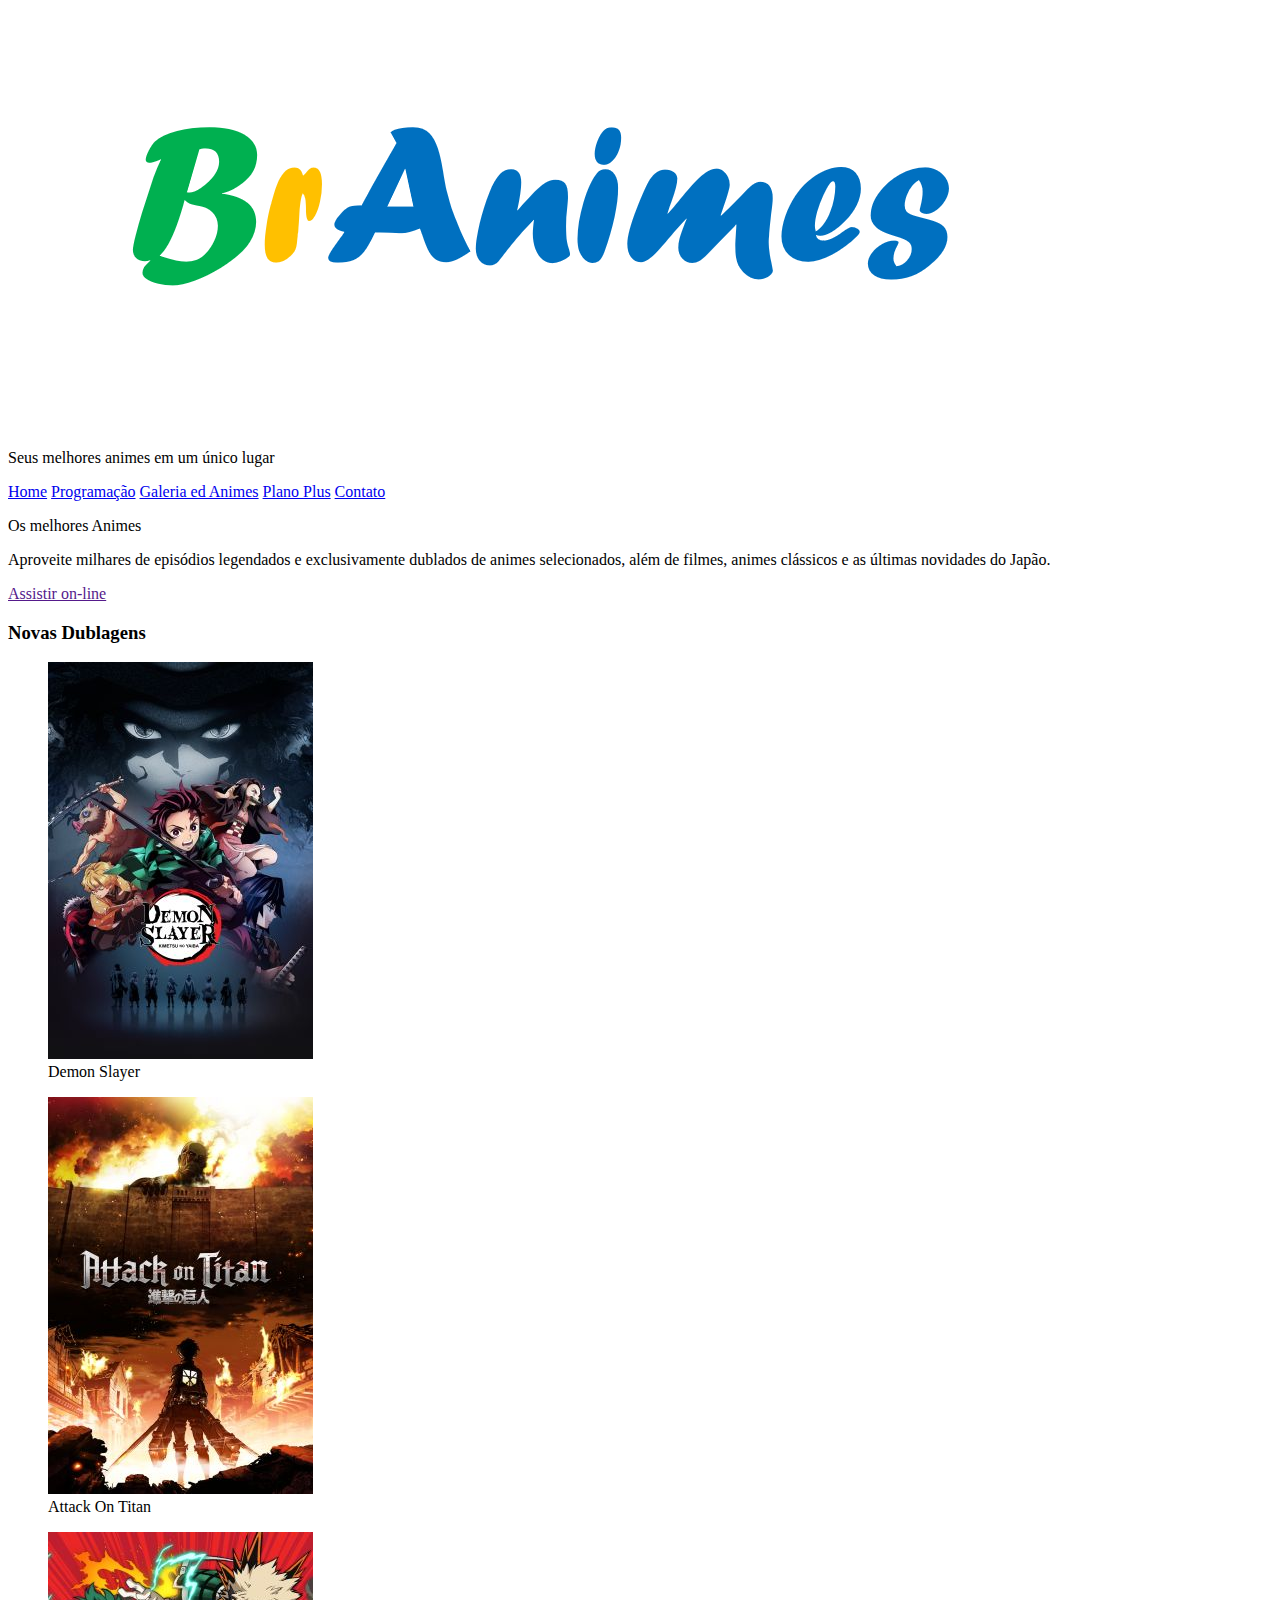
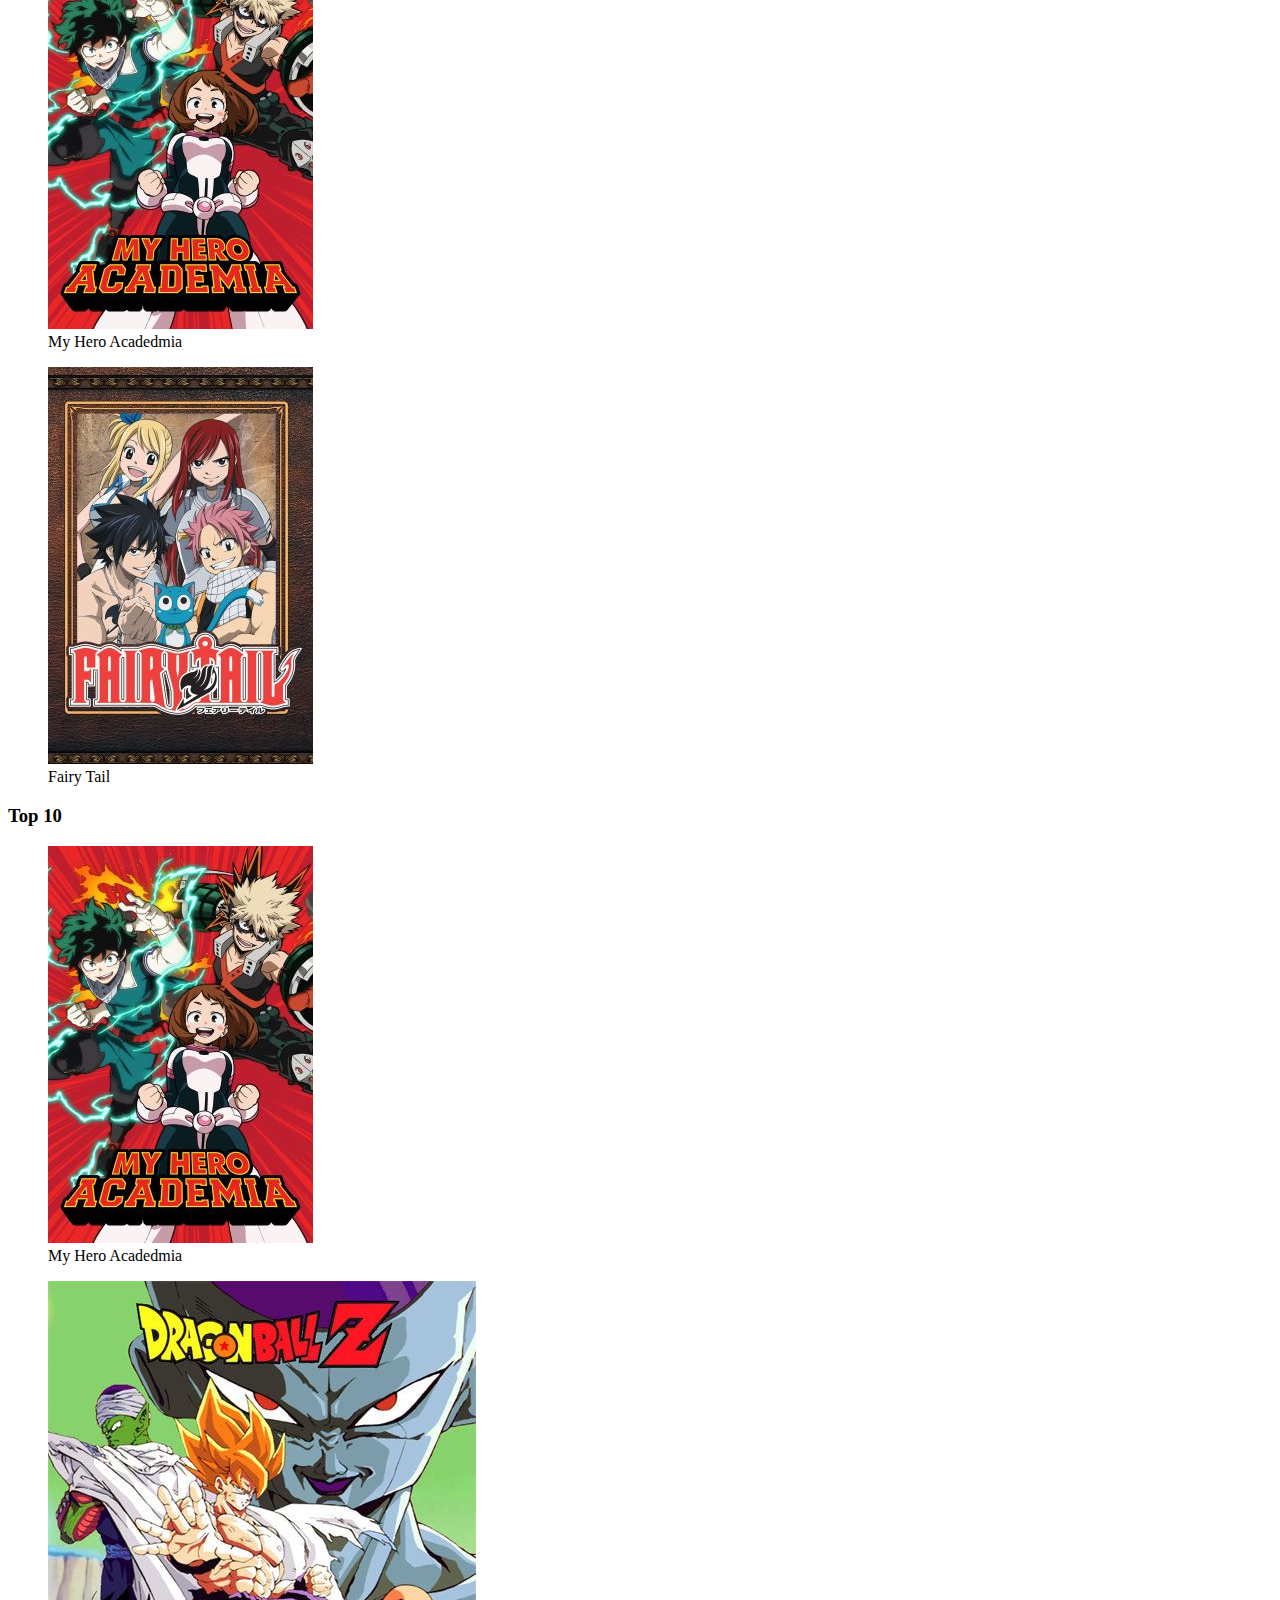
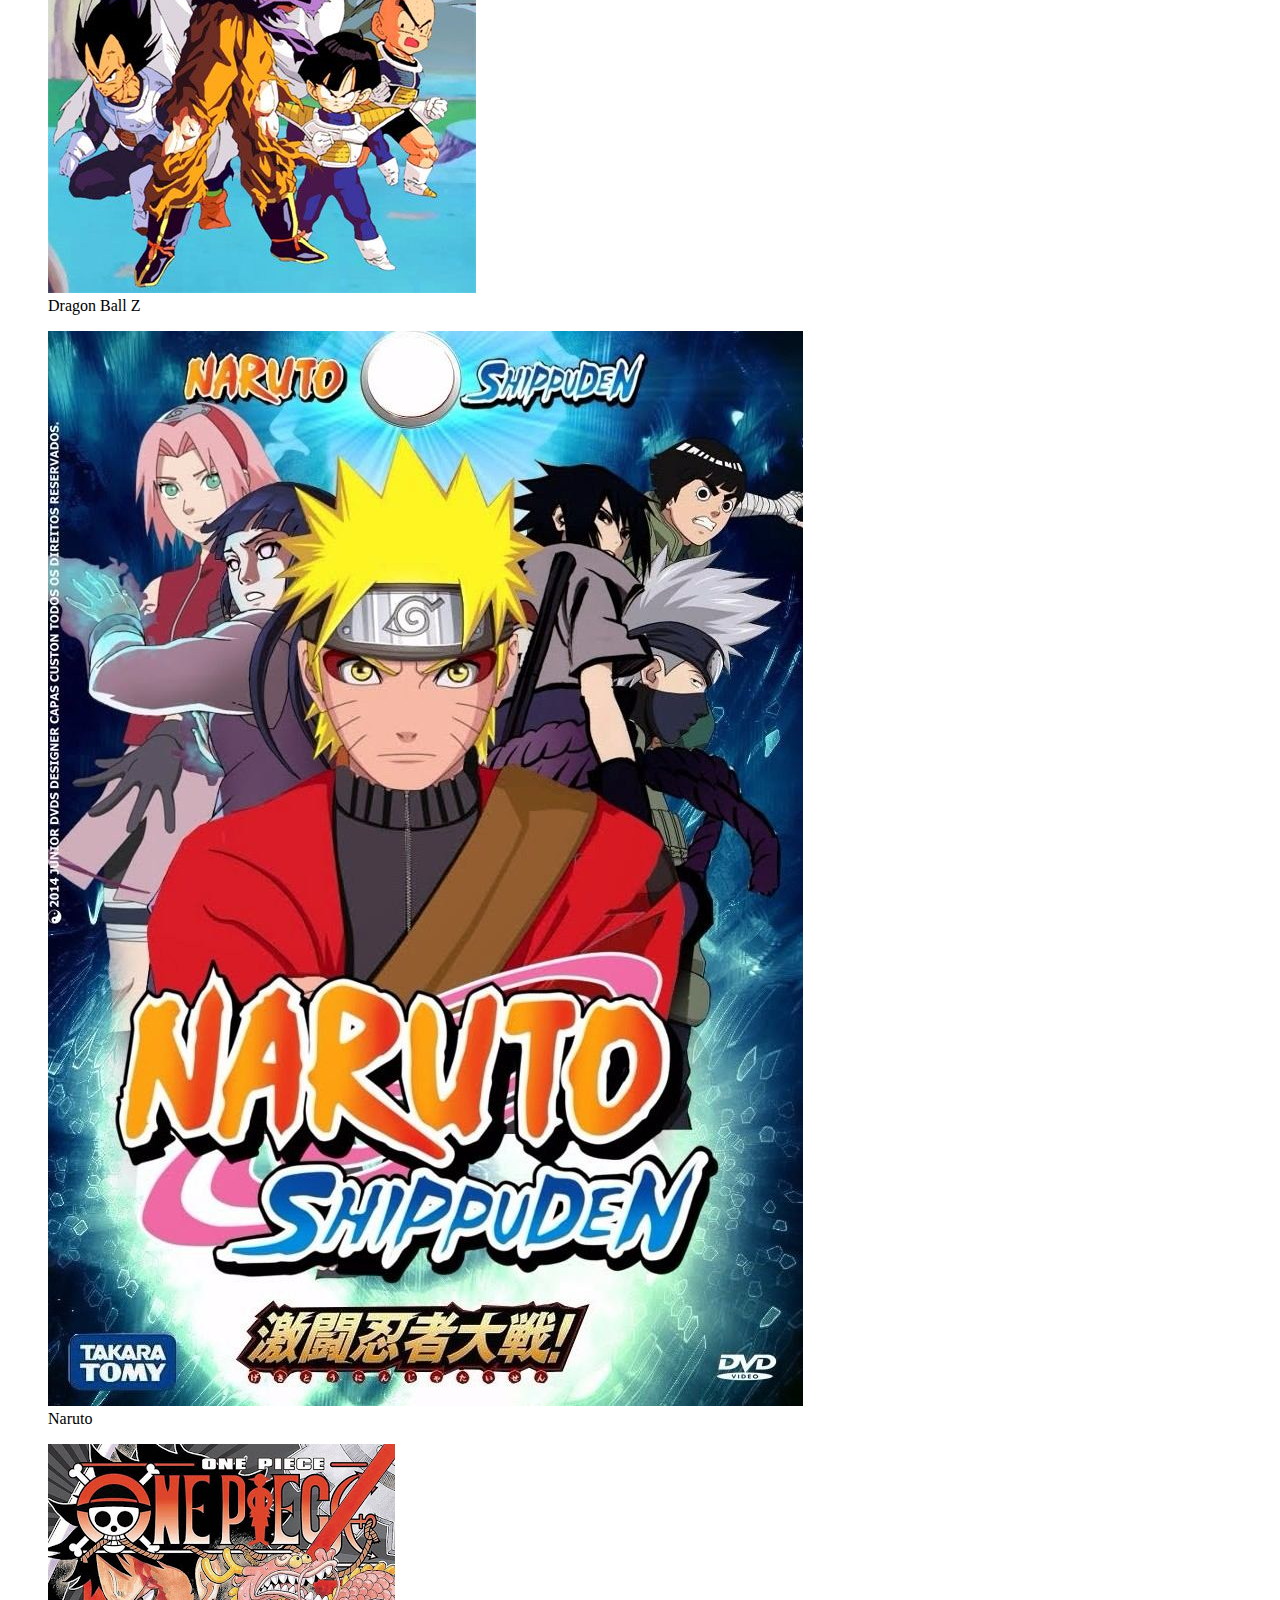
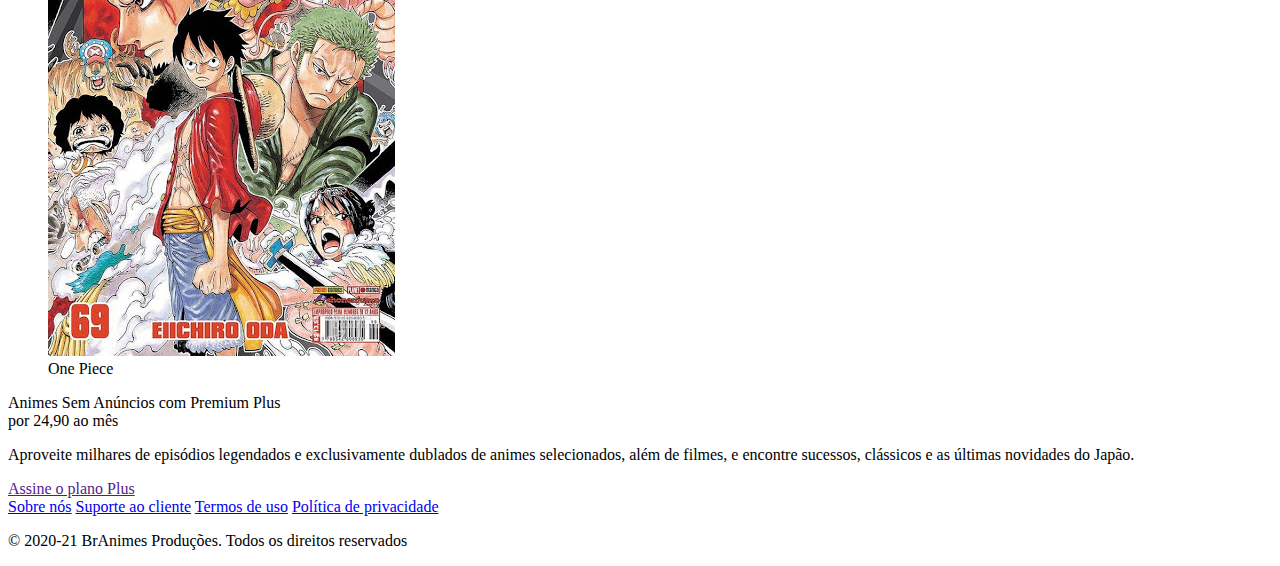
==== index.html @ 4908b2bc "Páginas com Estrutura +Index" ====
<!DOCTYPE html>
<html>

<head>
    <meta charset="UTF-8">
    <meta name="viewport" content="width=device-width, initial-scale=1.0">
    <title>Document</title>
</head>

<body>

    <header>
        <div>
            <section>
                <img src="imagens/logo.png">
            </section>
            <section>
                <p>Seus melhores animes em um único lugar</p>
                <nav>
                    <a href="index.html">Home</a>
                    <a href="programacao.html">Programação</a>
                    <a href="galeria.html">Galeria ed Animes</a>
                    <a href="planos.html">Plano Plus</a>
                    <a href="contato.html">Contato</a>
                </nav>
            </section>
        </div>
    </header>
    <main>
        <section>
            <p>Os melhores Animes</p>
            <p>Aproveite milhares de episódios legendados e exclusivamente dublados de animes selecionados, além de
                filmes, animes clássicos e as últimas novidades do Japão.</p>
            <a href="">Assistir on-line</a>
        </section>

        <section>
            <h3>Novas Dublagens</h3>
            <figure>
                <img src="imagens/Demon Slayer.jpg">
                <figcaption>Demon Slayer</figcaption>
            </figure>
            <figure>
                <img src="imagens/AttackOnTitan.jpg">
                <figcaption>Attack On Titan</figcaption>
            </figure>
            <figure>
                <img src="imagens/My Hero Academia.jpg">
                <figcaption>My Hero Acadedmia</figcaption>
            </figure>
            <figure>
                <img src="imagens/Fairy Tail.jpg">
                <figcaption>Fairy Tail</figcaption>
            </figure>
        </section>

        <section>
            <h3>Top 10</h3>
            <figure>
                <img src="imagens/My Hero Academia.jpg">
                <figcaption>My Hero Acadedmia</figcaption>
            </figure>
            <figure>
                <img src="imagens/dragonballz.jpg">
                <figcaption>Dragon Ball Z</figcaption>
            </figure>
            <figure>
                <img src="imagens/naruto.jpg">
                <figcaption>Naruto</figcaption>
            </figure>
            <figure>
                <img src="imagens/onepiece.jpg">
                <figcaption>One Piece</figcaption>
            </figure>
        </section>

        <section>
            <p>Animes Sem Anúncios com Premium Plus <br>
                por 24,90 ao mês</p>
                <p>Aproveite milhares de episódios legendados e exclusivamente dublados de animes selecionados, além de filmes, e encontre sucessos, clássicos e as últimas novidades do Japão.</p>
                <a href="">Assine o plano Plus</a>
        </section>
    </main>
    <footer>
        <div>
            <nav>
                <a href="sobre.html">Sobre nós</a>
                <a href="suporte.html">Suporte ao cliente</a>
                <a href="termos.html">Termos de uso</a>
                <a href="politicas.html">Política de privacidade</a>
            </nav>
            <p>&copy; 2020-21 BrAnimes Produções. Todos os direitos reservados</p>
        </div>
    </footer>

</body>

</html>
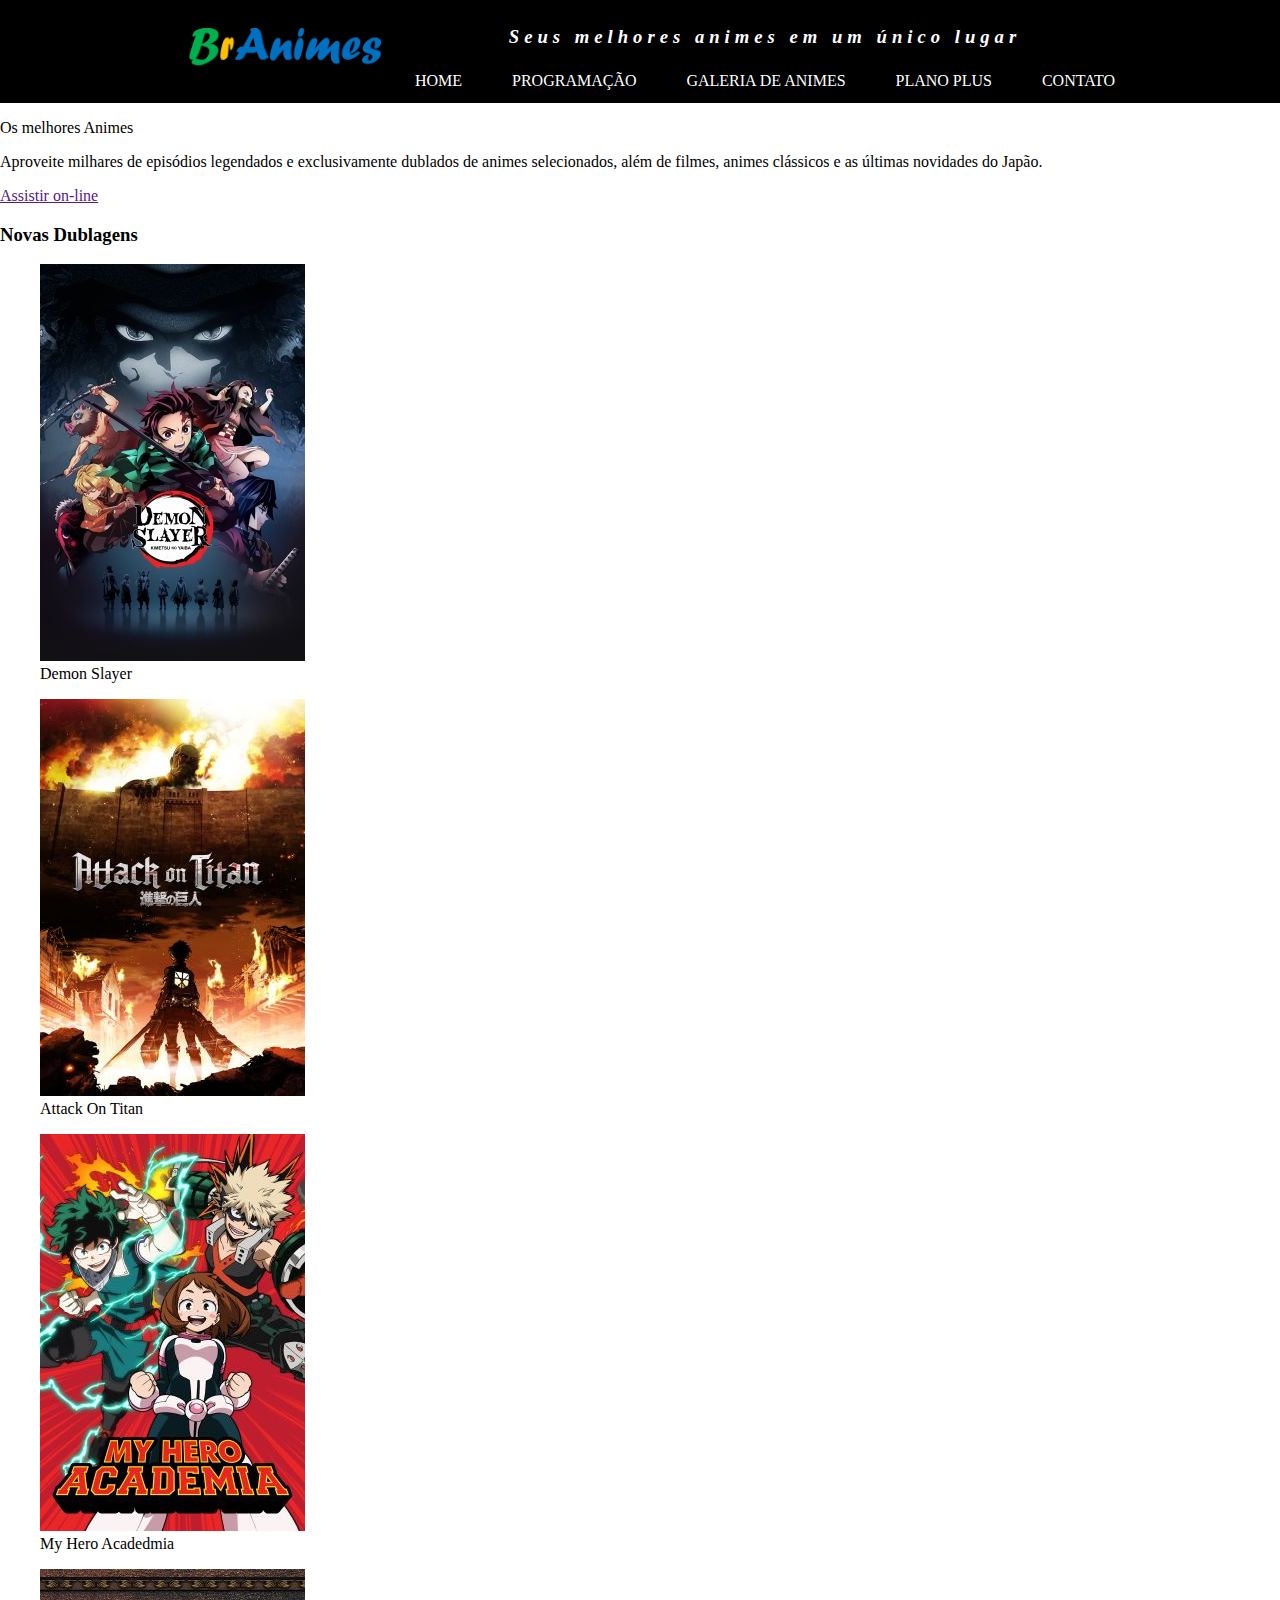
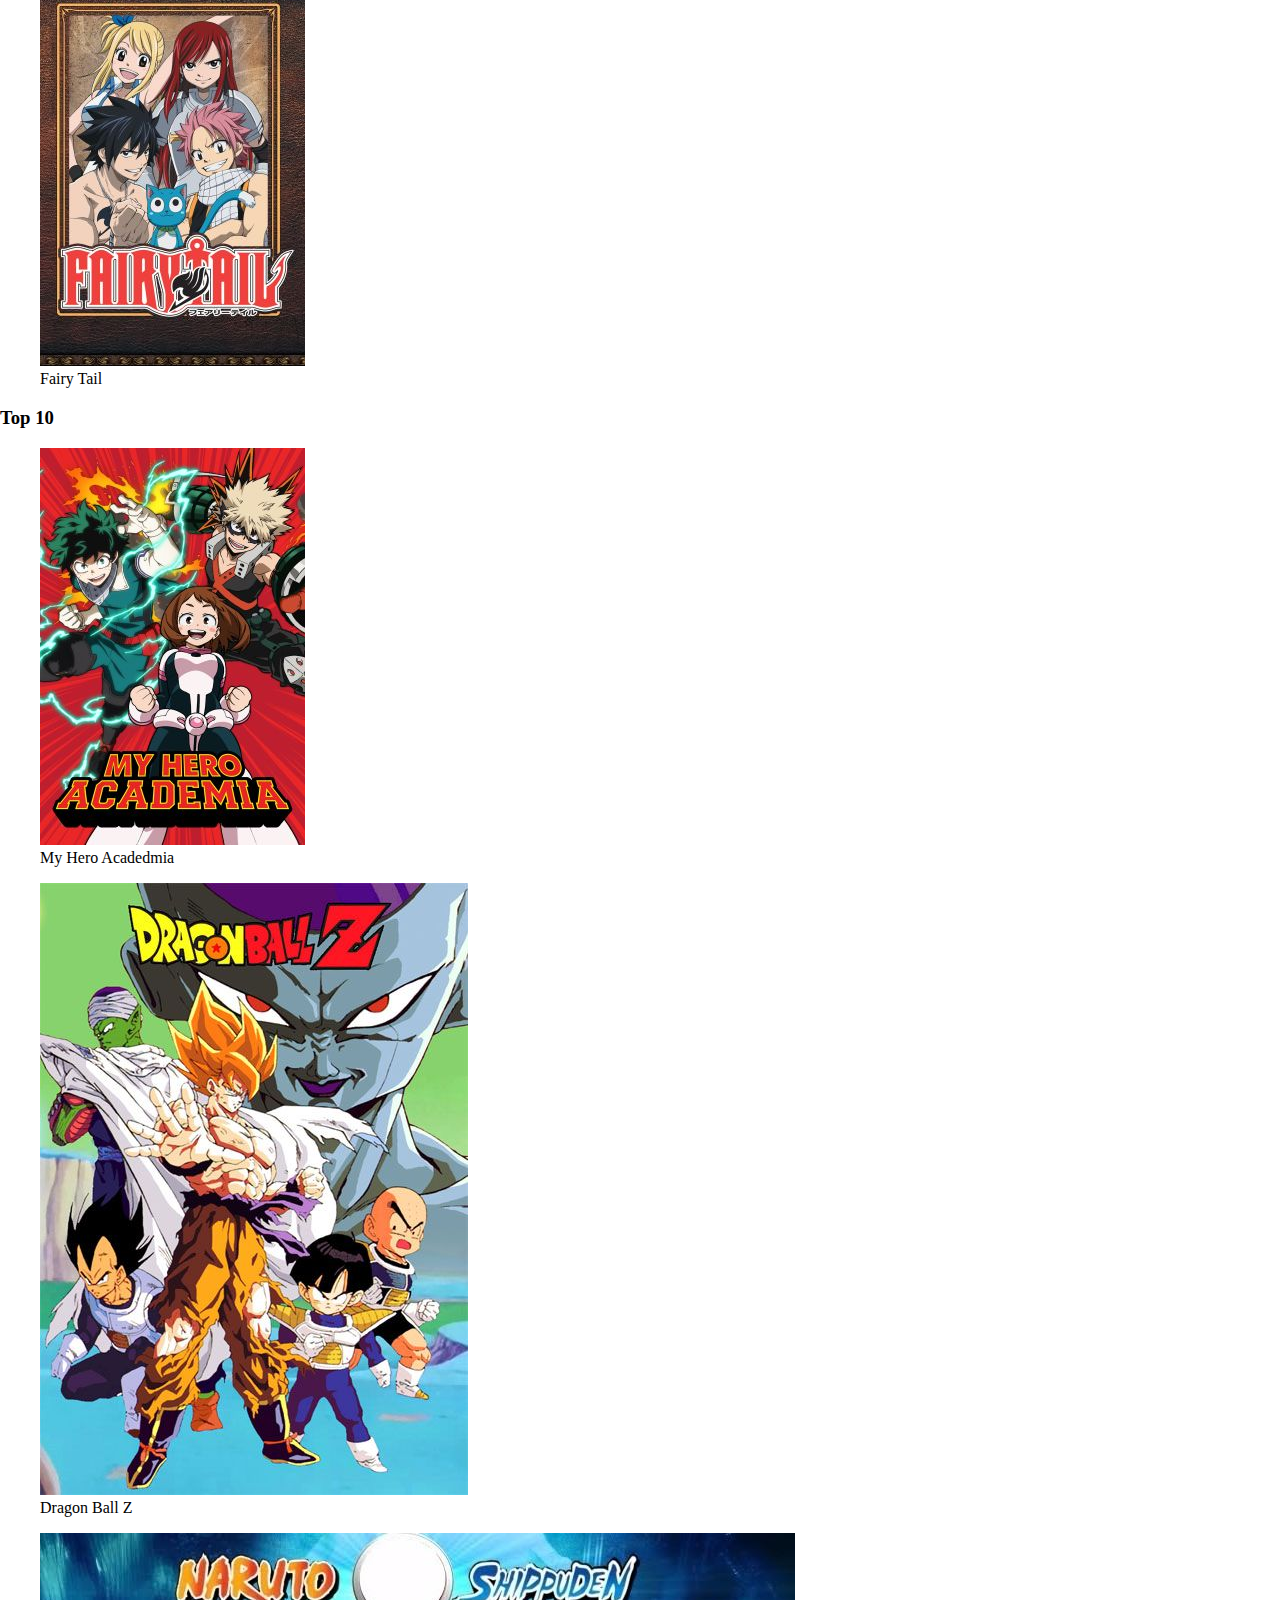
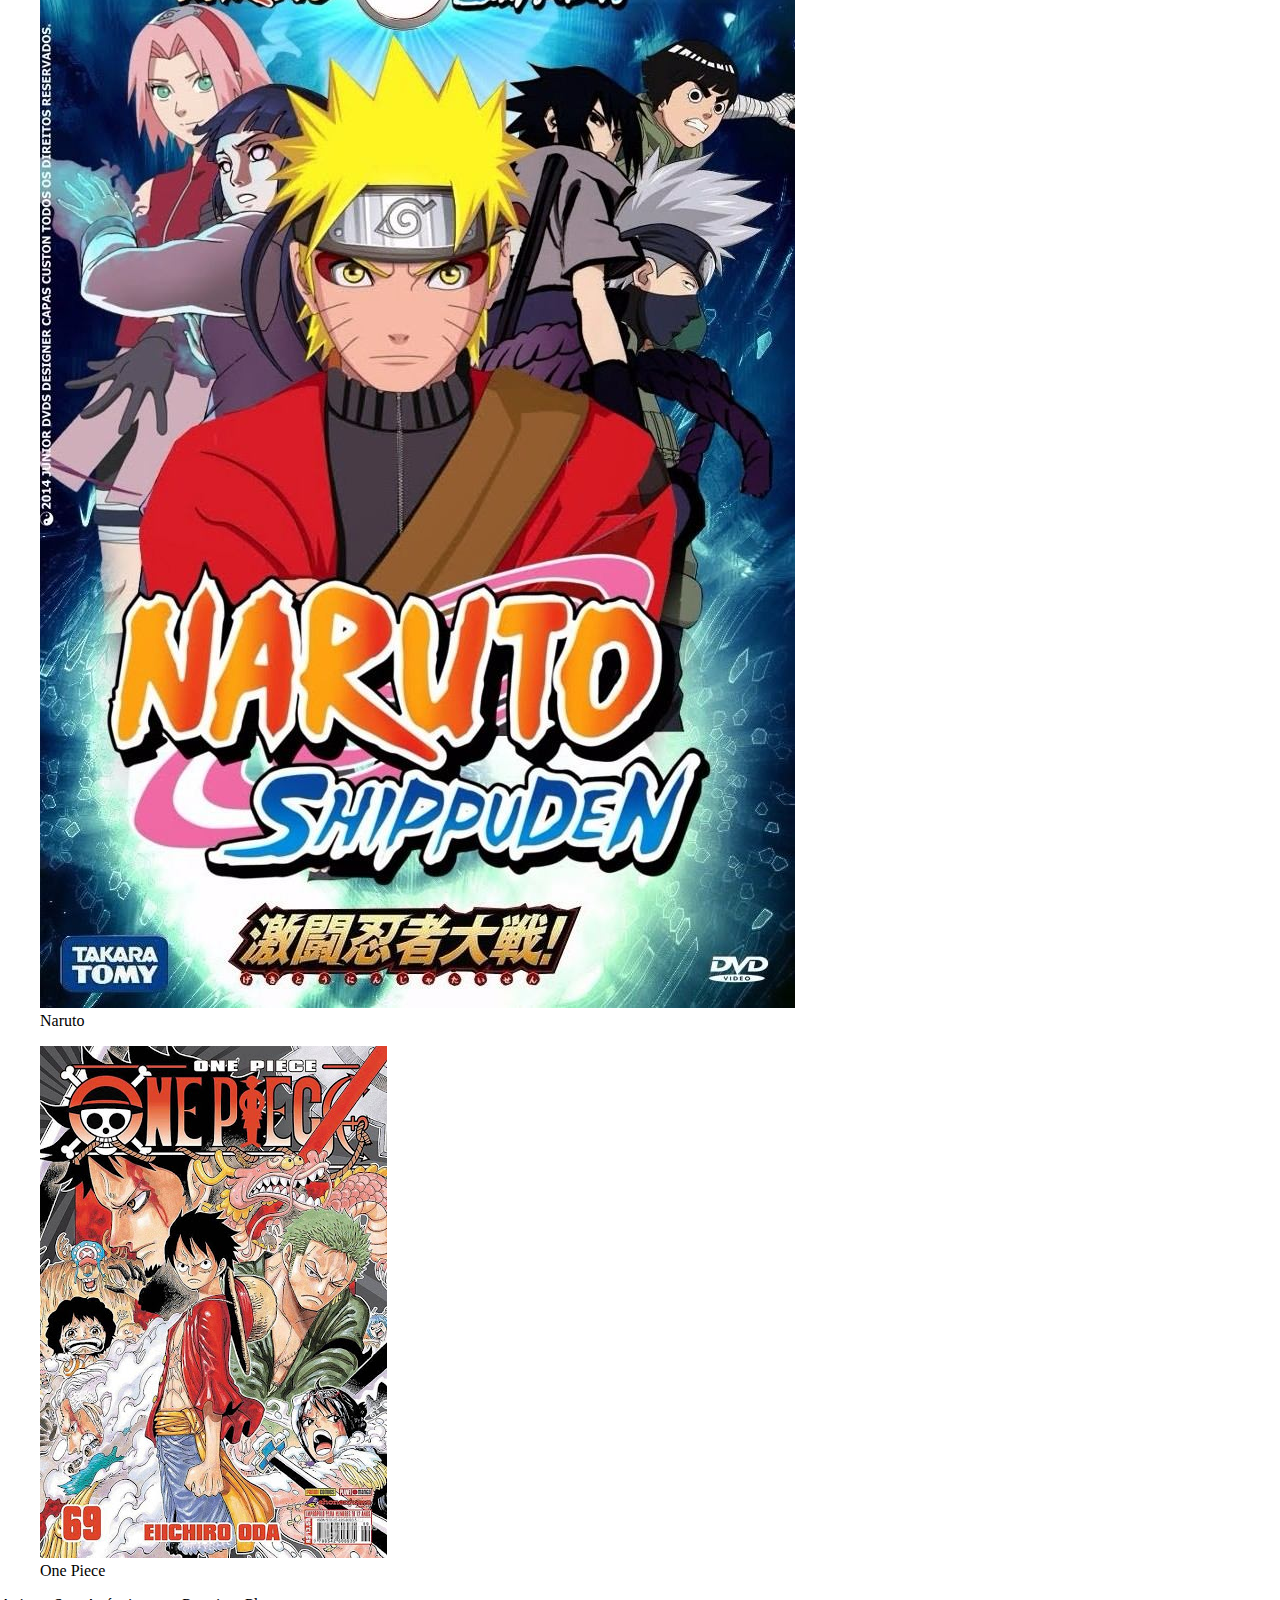
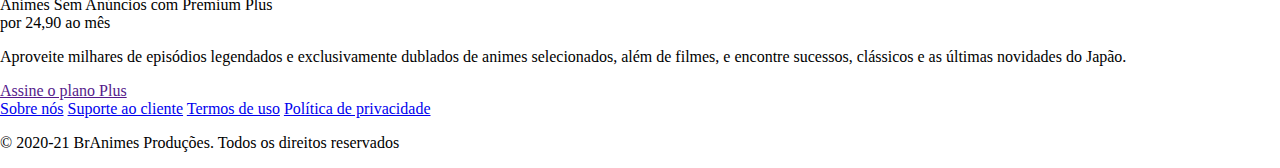
==== commit 167d9abd: "Estrutura + CSS" ====
--- a/index.html
+++ b/index.html
@@ -4,22 +4,25 @@
 <head>
     <meta charset="UTF-8">
     <meta name="viewport" content="width=device-width, initial-scale=1.0">
-    <title>Document</title>
+    <title>***BrAnimes</title>
+    <link rel="shortcut icon" href="imagens/icone.png" type="image/x-icon">
+    <link rel="stylesheet" href="css/estilo.css">
+
 </head>
 
 <body>
 
     <header>
-        <div>
-            <section>
+        <div class="container">
+            <section id="logo">
                 <img src="imagens/logo.png">
             </section>
-            <section>
+            <section id="direita">
                 <p>Seus melhores animes em um único lugar</p>
                 <nav>
                     <a href="index.html">Home</a>
                     <a href="programacao.html">Programação</a>
-                    <a href="galeria.html">Galeria ed Animes</a>
+                    <a href="galeria.html">Galeria de Animes</a>
                     <a href="planos.html">Plano Plus</a>
                     <a href="contato.html">Contato</a>
                 </nav>
@@ -77,8 +80,9 @@
         <section>
             <p>Animes Sem Anúncios com Premium Plus <br>
                 por 24,90 ao mês</p>
-                <p>Aproveite milhares de episódios legendados e exclusivamente dublados de animes selecionados, além de filmes, e encontre sucessos, clássicos e as últimas novidades do Japão.</p>
-                <a href="">Assine o plano Plus</a>
+            <p>Aproveite milhares de episódios legendados e exclusivamente dublados de animes selecionados, além de
+                filmes, e encontre sucessos, clássicos e as últimas novidades do Japão.</p>
+            <a href="">Assine o plano Plus</a>
         </section>
     </main>
     <footer>
--- a/css/estilo.css
+++ b/css/estilo.css
@@ -0,0 +1,51 @@
+body{
+    margin: 0;
+}
+
+/*seletor   */
+.container{
+    width: 960px;
+    margin: auto;
+}
+
+header{
+    background-color: #000000;
+    color: #ffffff;
+}
+
+header .container{
+    display: flex;
+    align-items: center;
+}
+
+#logo{
+    width: 250px;
+}
+#logo img{
+    width: 100%;
+}
+
+#direita{
+    flex-grow: 1;
+    text-align: center;
+}
+
+#direita p{
+    letter-spacing: 5px;
+    font-size: 14pt;
+    font-style: italic;
+    font-weight: bold;
+}
+
+header nav{
+    display: flex;
+    justify-content: space-between;
+}
+
+header nav a {
+    color: #ffffff ;
+    text-decoration: none;
+    padding: 5px;
+    text-transform: uppercase;
+}
+
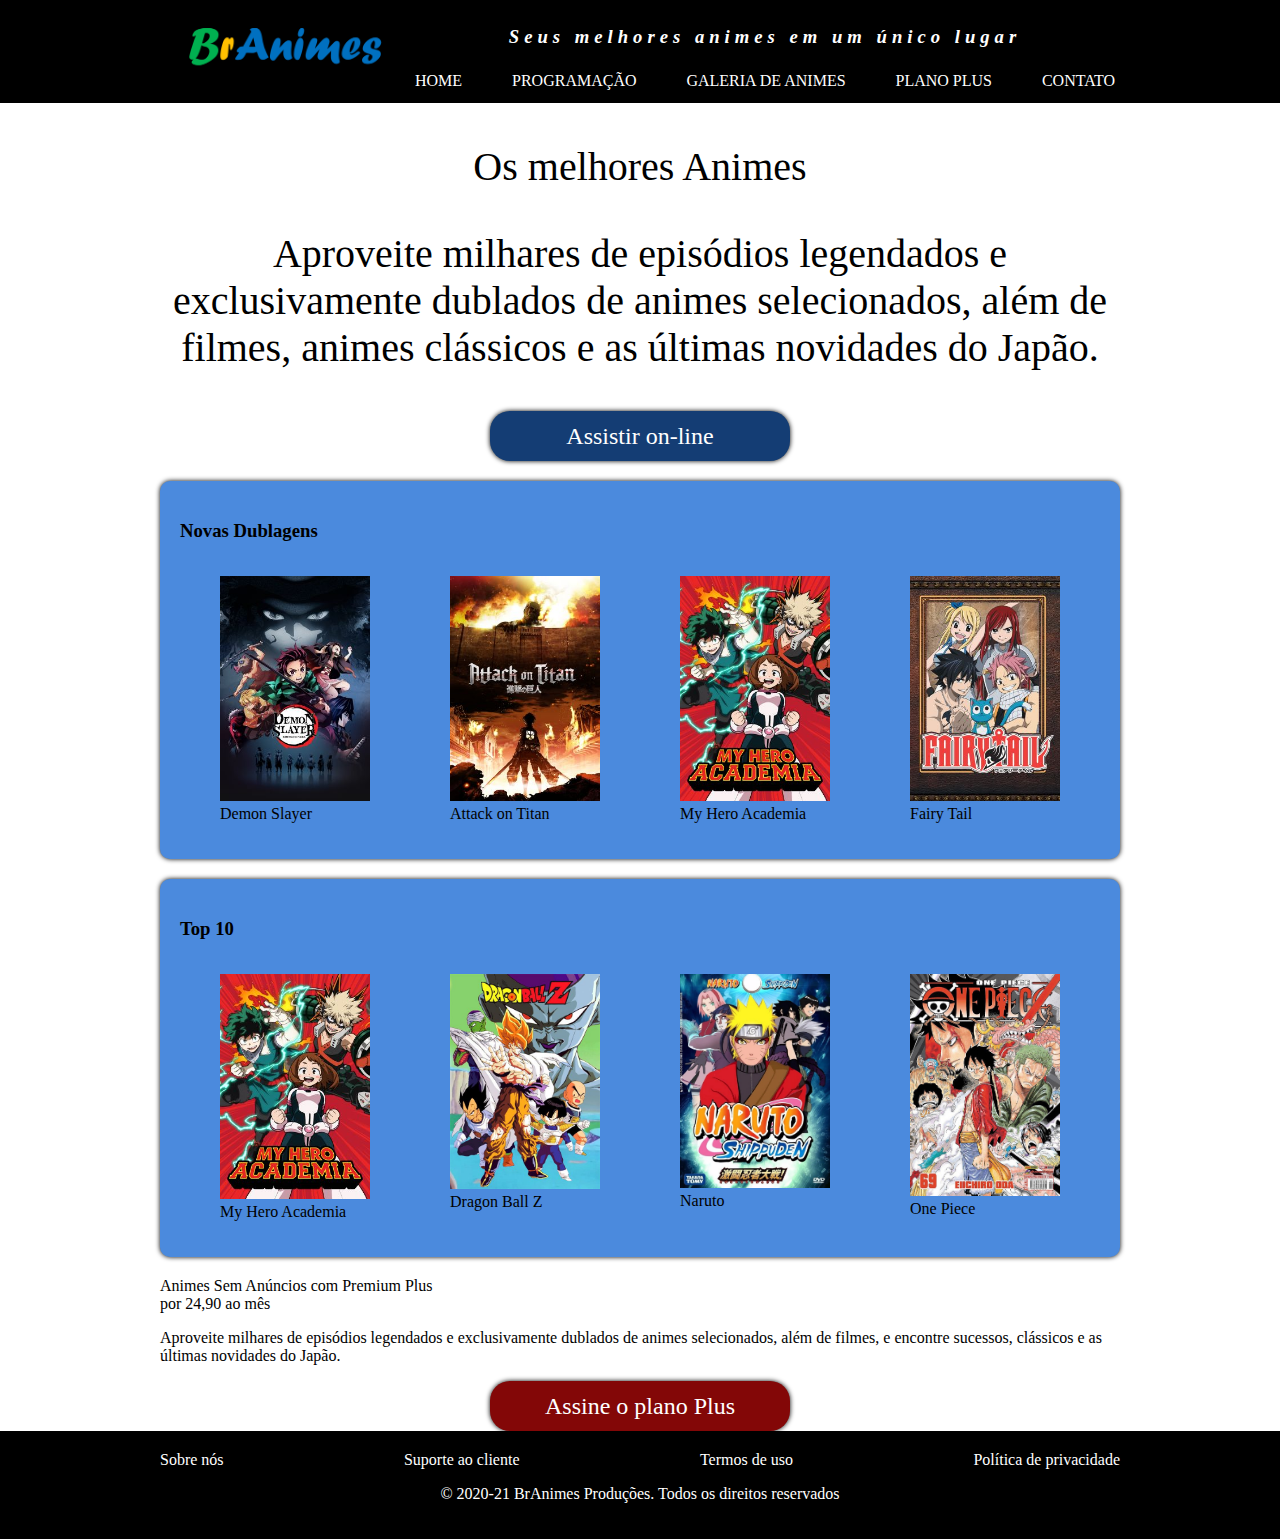
==== commit bce9ea6e: "Estrutura + CSS completo" ====
--- a/index.html
+++ b/index.html
@@ -4,7 +4,7 @@
 <head>
     <meta charset="UTF-8">
     <meta name="viewport" content="width=device-width, initial-scale=1.0">
-    <title>***BrAnimes</title>
+    <title>***BrAnimes***</title>
     <link rel="shortcut icon" href="imagens/icone.png" type="image/x-icon">
     <link rel="stylesheet" href="css/estilo.css">
 
@@ -30,51 +30,56 @@
         </div>
     </header>
     <main>
-        <section>
+        <section class="texto_banner">
             <p>Os melhores Animes</p>
             <p>Aproveite milhares de episódios legendados e exclusivamente dublados de animes selecionados, além de
                 filmes, animes clássicos e as últimas novidades do Japão.</p>
-            <a href="">Assistir on-line</a>
+            <a href="#" id="assistir">Assistir on-line</a>
         </section>
 
-        <section>
+        <section class="destaque">
             <h3>Novas Dublagens</h3>
-            <figure>
-                <img src="imagens/Demon Slayer.jpg">
-                <figcaption>Demon Slayer</figcaption>
-            </figure>
-            <figure>
-                <img src="imagens/AttackOnTitan.jpg">
-                <figcaption>Attack On Titan</figcaption>
-            </figure>
-            <figure>
-                <img src="imagens/My Hero Academia.jpg">
-                <figcaption>My Hero Acadedmia</figcaption>
-            </figure>
-            <figure>
-                <img src="imagens/Fairy Tail.jpg">
-                <figcaption>Fairy Tail</figcaption>
-            </figure>
+            <section>
+                <figure>
+                    <img src="imagens/Demon Slayer.jpg">
+                    <figcaption>Demon Slayer</figcaption>
+                </figure>
+                <figure>
+                    <img src="imagens/AttackOnTitan.jpg">
+                    <figcaption>Attack on Titan</figcaption>
+                </figure>
+                <figure>
+                    <img src="imagens/My Hero Academia.jpg">
+                    <figcaption>My Hero Academia</figcaption>
+                </figure>
+                <figure>
+                    <img src="imagens/Fairy Tail.jpg">
+                    <figcaption>Fairy Tail</figcaption>
+                </figure>
+            </section>
         </section>
 
-        <section>
+        <section class="destaque">
             <h3>Top 10</h3>
-            <figure>
-                <img src="imagens/My Hero Academia.jpg">
-                <figcaption>My Hero Acadedmia</figcaption>
-            </figure>
-            <figure>
-                <img src="imagens/dragonballz.jpg">
-                <figcaption>Dragon Ball Z</figcaption>
-            </figure>
-            <figure>
-                <img src="imagens/naruto.jpg">
-                <figcaption>Naruto</figcaption>
-            </figure>
-            <figure>
-                <img src="imagens/onepiece.jpg">
-                <figcaption>One Piece</figcaption>
-            </figure>
+            <section>
+                <figure>
+                    <img src="imagens/My Hero Academia.jpg">
+                    <figcaption>My Hero Academia</figcaption>
+                </figure>
+                <figure>
+                    <img src="imagens/dragonballz.jpg">
+                    <figcaption>Dragon Ball Z</figcaption>
+                </figure>
+                <figure>
+                    <img src="imagens/naruto.jpg">
+                    <figcaption>Naruto</figcaption>
+                </figure>
+                <figure>
+                    <img src="imagens/onepiece.jpg">
+                    <figcaption>One Piece</figcaption>
+                </figure>
+            </section>
+
         </section>
 
         <section>
@@ -82,11 +87,11 @@
                 por 24,90 ao mês</p>
             <p>Aproveite milhares de episódios legendados e exclusivamente dublados de animes selecionados, além de
                 filmes, e encontre sucessos, clássicos e as últimas novidades do Japão.</p>
-            <a href="">Assine o plano Plus</a>
+            <a href="" id="assinar">Assine o plano Plus</a>
         </section>
     </main>
     <footer>
-        <div>
+        <div class="container">
             <nav>
                 <a href="sobre.html">Sobre nós</a>
                 <a href="suporte.html">Suporte ao cliente</a>
--- a/css/estilo.css
+++ b/css/estilo.css
@@ -2,8 +2,12 @@
     margin: 0;
 }
 
-/*seletor   */
 .container{
+    width: 960px;
+    margin: auto;
+}
+
+.rodape{
     width: 960px;
     margin: auto;
 }
@@ -49,3 +53,175 @@
     text-transform: uppercase;
 }
 
+header nav a:hover{
+    background-color: #ffff00;
+    color: #000000;
+}
+
+footer{
+    background-color: #000000;
+    color: #ffffff;
+    text-align: center;
+    padding: 20px;
+}
+
+footer nav{
+    display: flex;
+    justify-content: space-between;
+}
+
+footer nav a{
+    text-decoration: none;
+    color: #ffffff;    
+}
+
+footer nav a:hover{
+    color: #ffff00;
+    text-decoration: underline overline;
+}
+
+main{
+    width: 960px;
+    margin: auto;
+    min-height: 800px;
+}
+
+main h1{
+    text-align: center;
+}
+
+.texto_banner{
+    font-size: 30pt;
+    text-align: center;
+    margin: 20px 0px;
+}
+
+#assistir, #assinar{
+    text-align: center;
+    text-decoration: none;
+    width: 300px;
+    height: 50px;
+    color: #ffffff;
+    display: block;
+    font-size: 18pt;
+    margin: auto;
+    line-height: 50px;
+    border-radius: 20px;
+    box-shadow: 0px 0px 5px #000;
+} 
+
+#assistir{
+    background-color: #143d74;
+}
+
+#assinar{
+    background-color: #830707;
+
+}
+
+.destaque{
+    background-color: #4b8add;
+    margin-top: 20px;
+    margin-bottom: 20px;
+    padding: 20px;    
+    border-radius: 10px;
+    box-shadow: 0px 0px 5px #000000;
+}
+
+.destaque section{
+    display: flex;
+}
+
+.destaque figure img{
+    width: 150px;
+}
+
+.programacao{
+    display: flex;
+    flex-wrap: wrap;
+}
+
+.programacao h3{
+    width: 100%;
+}
+
+.programacao article img{
+    width: 150px;
+}
+
+.programacao article{
+    width: 50%;
+    display: flex;
+    padding: 10px;
+    box-sizing: border-box;
+}
+
+.programacao article section{
+    padding: 30px;
+}
+
+#destaque_plus{
+    display: flex;
+}
+
+#destaque_plus p{
+    text-align: center;
+}
+
+.planos{
+    width: 300px;
+    text-align: center;
+    margin: 20px auto;
+    border-radius: 50px;
+    padding: 50px;
+    border: 2px solid #5604f0;
+}
+
+.planos ul{
+    text-align: left;
+}
+
+.planos p{
+    font-size: 30pt;
+    margin-top: 0;
+}
+.planos p span{
+    font-size: 22pt;
+    color: #ff0000;
+}
+
+#galeria{
+    display: flex;
+    flex-wrap: wrap;
+    justify-content: center;
+}
+
+#galeria img{
+    width: 200px;
+    margin: 10px 8px;
+}
+
+#contato{
+    display: flex;
+    justify-content: space-around;
+}
+
+input, textarea{
+    display: block;
+    width: 300px;
+    background-color: #cccccc;
+    margin: 20px;
+    padding: 10px;
+    border-radius: 20px;
+    border: none;
+}
+
+#contato button{
+    font-size: 18pt;
+    width: 100%;
+    height: 50px;
+    background-color: #2aff6a;
+    border-radius: 50px;
+    border: none;
+    cursor: pointer;
+}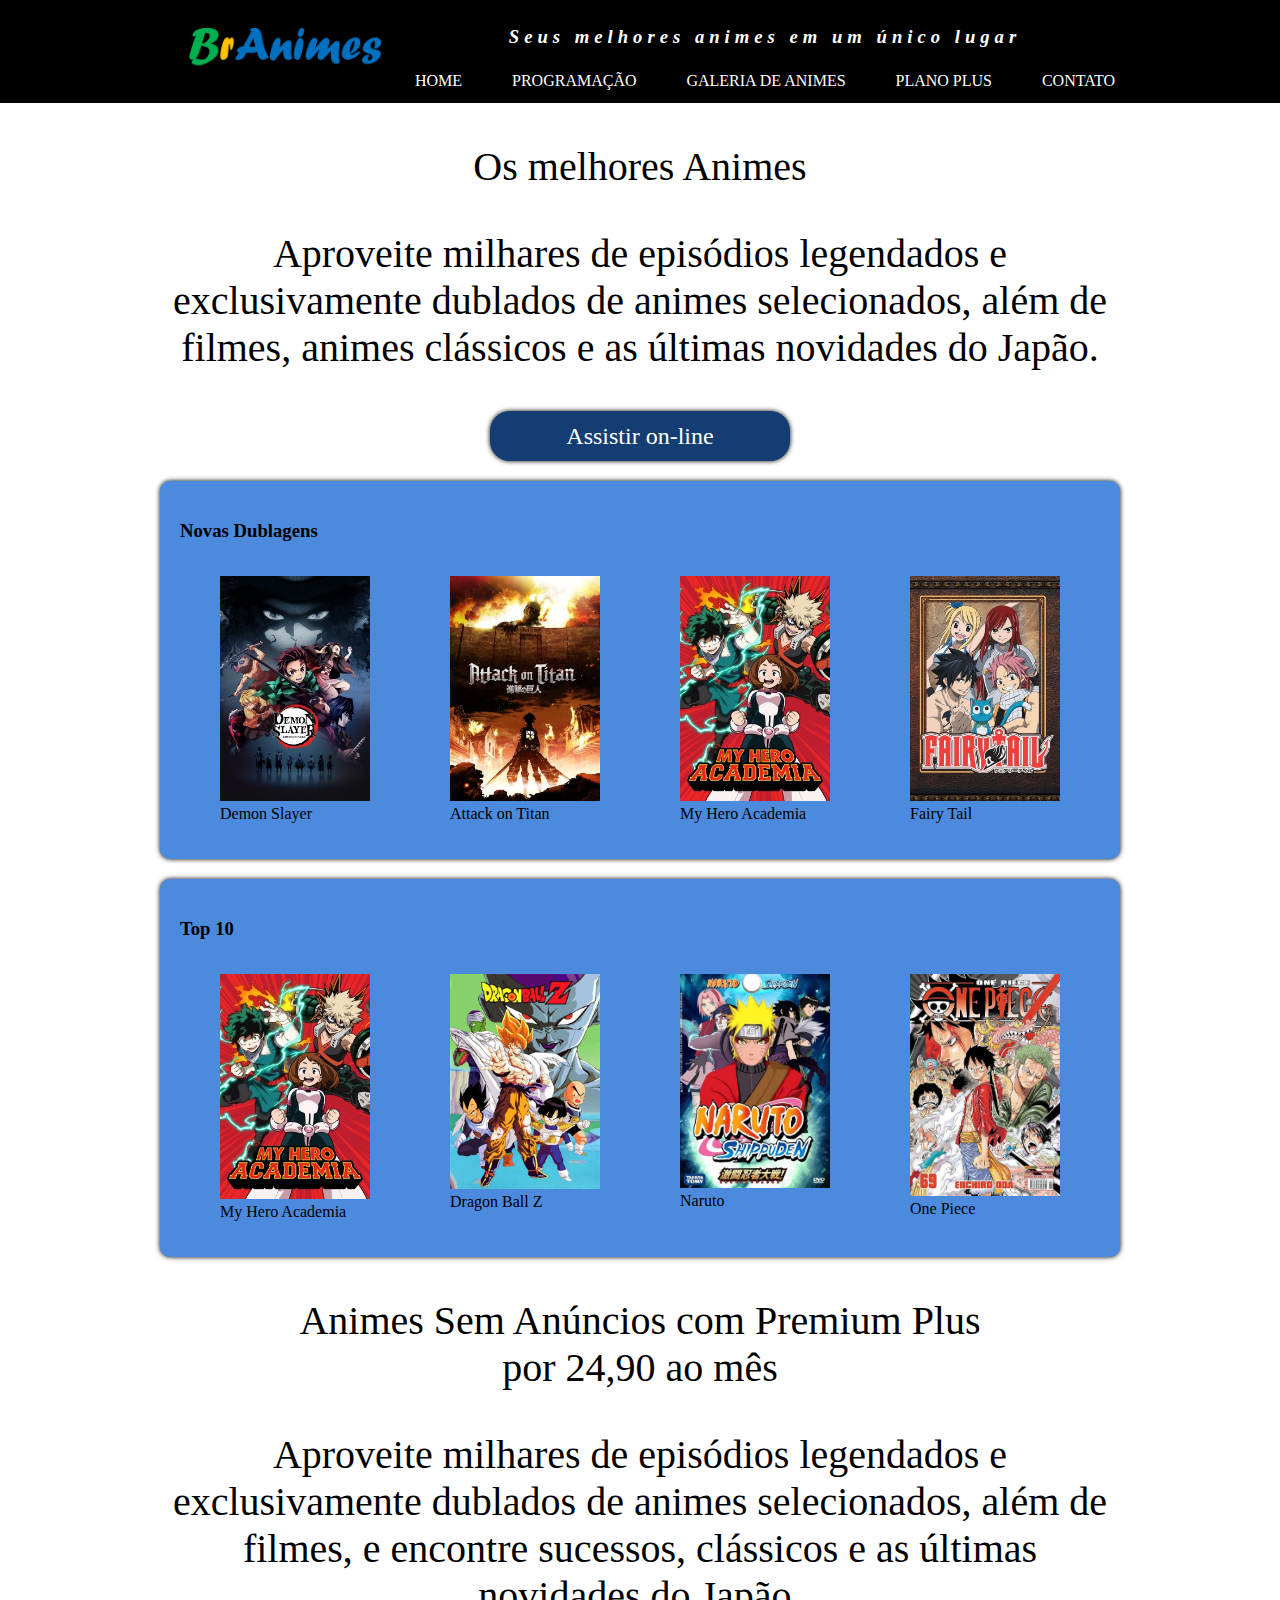
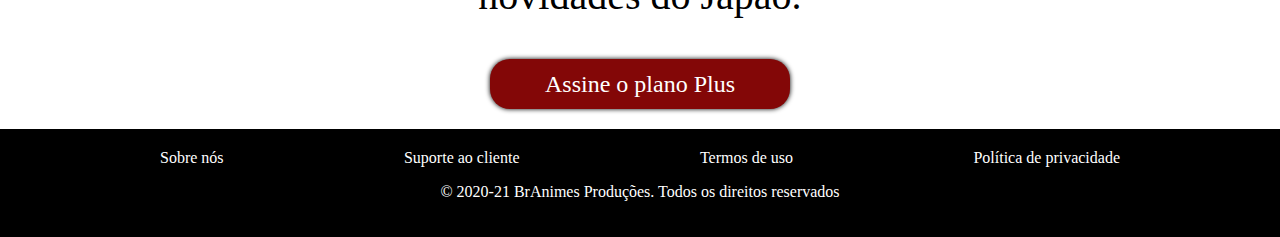
==== commit 2f9c6487: "Estrutura + CSS Completo" ====
--- a/index.html
+++ b/index.html
@@ -82,7 +82,7 @@
 
         </section>
 
-        <section>
+        <section class="texto_banner">
             <p>Animes Sem Anúncios com Premium Plus <br>
                 por 24,90 ao mês</p>
             <p>Aproveite milhares de episódios legendados e exclusivamente dublados de animes selecionados, além de
--- a/css/estilo.css
+++ b/css/estilo.css
@@ -97,7 +97,6 @@
 }
 
 #assistir, #assinar{
-    text-align: center;
     text-decoration: none;
     width: 300px;
     height: 50px;
